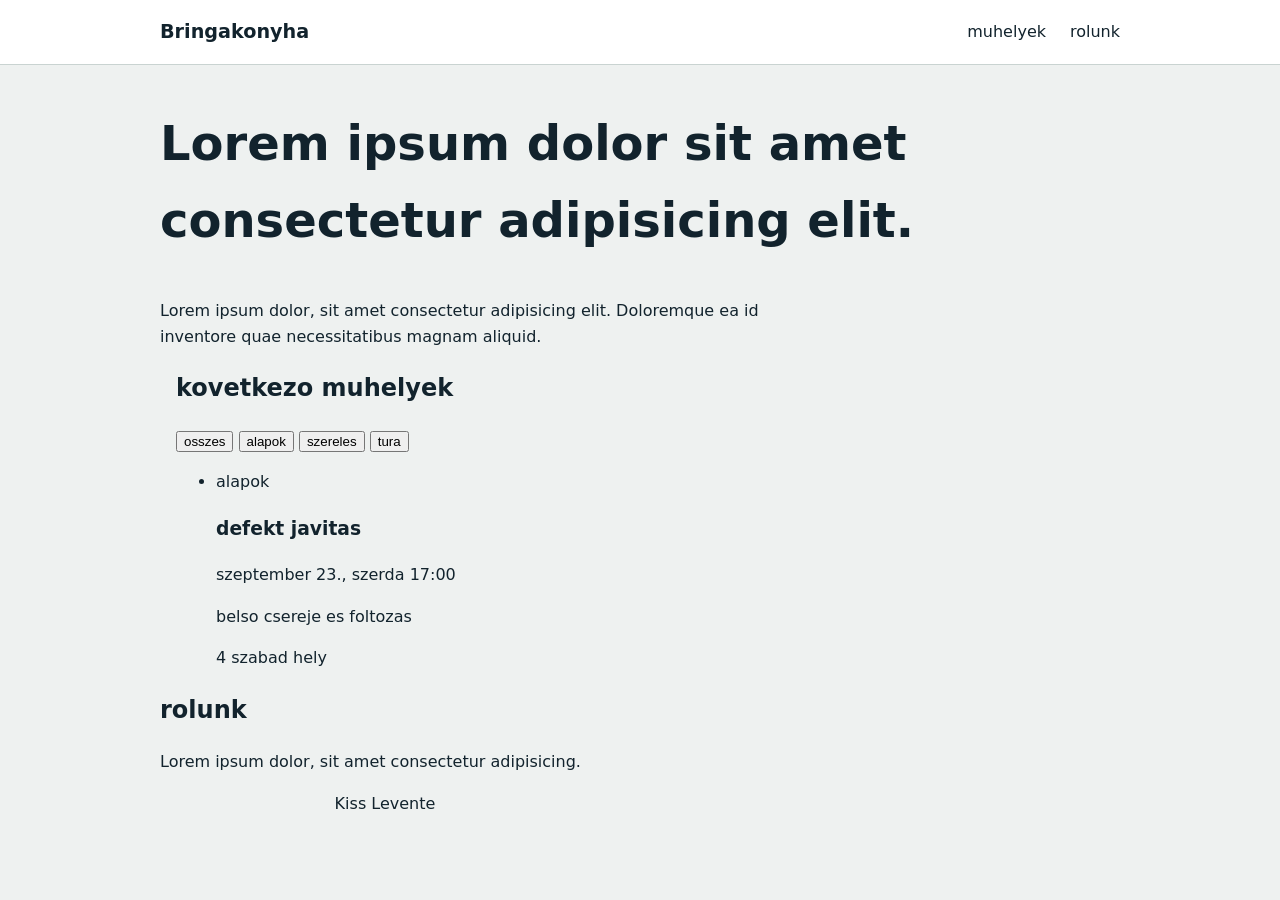
==== 09.24/index.html @ 426308fa "asd" ====
<!DOCTYPE html>
<html lang="hu">
<head>
    <meta charset="UTF-8">
    <meta name="viewport" content="width=device-width, initial-scale=1.0">
    <link rel="stylesheet" href="css/style.css">
    <title>Bringakonyha</title>
    <script src="/javas/main.js" defer></script>
</head>
<body>
    <a href="#main" class="skip-link">Ugras a tartalomra</a>
    <header class="header">
        <div class="container header-bar">
            <a href="#main" class="logo">Bringakonyha</a>
            <nav aria-label="Fo menu">
                <ul class="nav-list">
                    <li><a href="#workshops">muhelyek</a></li>
                    <li><a href="#about">rolunk</a></li>
                </ul>
            </nav>
        </div>
    </header>
    <main class="container" id="main">
        <section class="hero">
            <h1>Lorem ipsum dolor sit amet consectetur adipisicing elit.</h1>
            <p>Lorem ipsum dolor, sit amet consectetur adipisicing elit. Doloremque ea id inventore quae necessitatibus magnam aliquid.</p>
        </section>
        <section class="container" id="workshops" aria-labelledby="workshops-title">
            <h2 id="workshops-title">kovetkezo muhelyek</h2>
            <div class="filters" role="group" aria-label="szures tema szerint">
                <button type="button" class="filter"data-category="all" aria-pressed="true">osszes</button>
                <button type="button" class="filter"data-category="basic" aria-pressed="false">alapok</button>
                <button type="button" class="filter"data-category="repair" aria-pressed="false">szereles</button>
                <button type="button" class="filter"data-category="touring" aria-pressed="false">tura</button>
            </div>
            <p class="results" id="results" aria-live="polite"></p>
            <ul class="card-grid" id="card-grid">
                <li class="card">
                    <span class="card-tag">alapok</span>
                    <h3 class="card-title">defekt javitas</h3>
                    <p class="card-date">szeptember 23., szerda 17:00</p>
                    <p>belso csereje es foltozas</p>
                    <p class="card-seats">4 szabad hely</p>
                </li>
            </ul>
        </section>
        <section class="section" id="about" aria-labelledby="about-title">
            <h2 id="about-title">rolunk</h2>
            <p>Lorem ipsum dolor, sit amet consectetur adipisicing.</p>
        </section>
    </main>

    <footer class="footer">
        <p class="container">Kiss Levente</p>
    </footer>
</body>
</html>
---- 09.24/css/style.css ----
:root{
    --paper: #eef1f0;
    --white: #fff;
    --ink: #12232d;
    --muted: #4a6068;
    --brand: #0f5c5a;
    --hivis: #d7e648;
    --line: #c9d3d1;
    --alert: #a6431f;
}
*{
    box-sizing:border-box;
}
body{
    margin: 0;
    background: var(--paper);
    color: var(--ink);
    font-family: system-ui, -apple-system, BlinkMacSystemFont, 'Segoe UI', Roboto, Oxygen, Ubuntu, Cantarell, 'Open Sans', 'Helvetica Neue', sans-serif;
    line-height: 1.6;
}
h1{
    font-size: clamp(1.8rem, 1.2rem + 2.5vw, 3rem);
}
p{
    max-width: 60ch;
}
.skip-link{
    position: absolute;
    top: -4rem;
    left: 0.5rem;
    z-index: 10;
    background: var(--hivis);
    color: var(--ink);
    padding: .6rem 1rem;
    font-weight: 700;
    text-decoration: none;
}
:focus-visible{
    outline: 3px solid var(--ink);
    outline-offset: 2px;
}
.skip-link:focus{
    top: .5rem;
}
.container{
    width: min(100% - 2rem, 60rem);
    margin-inline: auto;
}
.header{
    background: var(--white);
    border-bottom: 1px solid var(--line);
}
.header-bar{
    display: flex;
    justify-content: space-between;
    align-items: center;
    flex-wrap: wrap;
    gap: 1rem;
    min-height: 4rem;
}
.logo{
    font-weight: 800;
    font-size: 1.2rem;
    color: var(--ink);
    text-decoration: none;
}
.nav-list{
    display: flex;
    gap: 1.5rem;
    list-style: none;
    margin: 0;
    padding: 0;
}
.nav-list a{
    color: var(--ink);
    text-decoration: none;
    padding: .5rem 0;
}
.nav-list a:hover{
    border-bottom: 2px solid var(--brand);
}
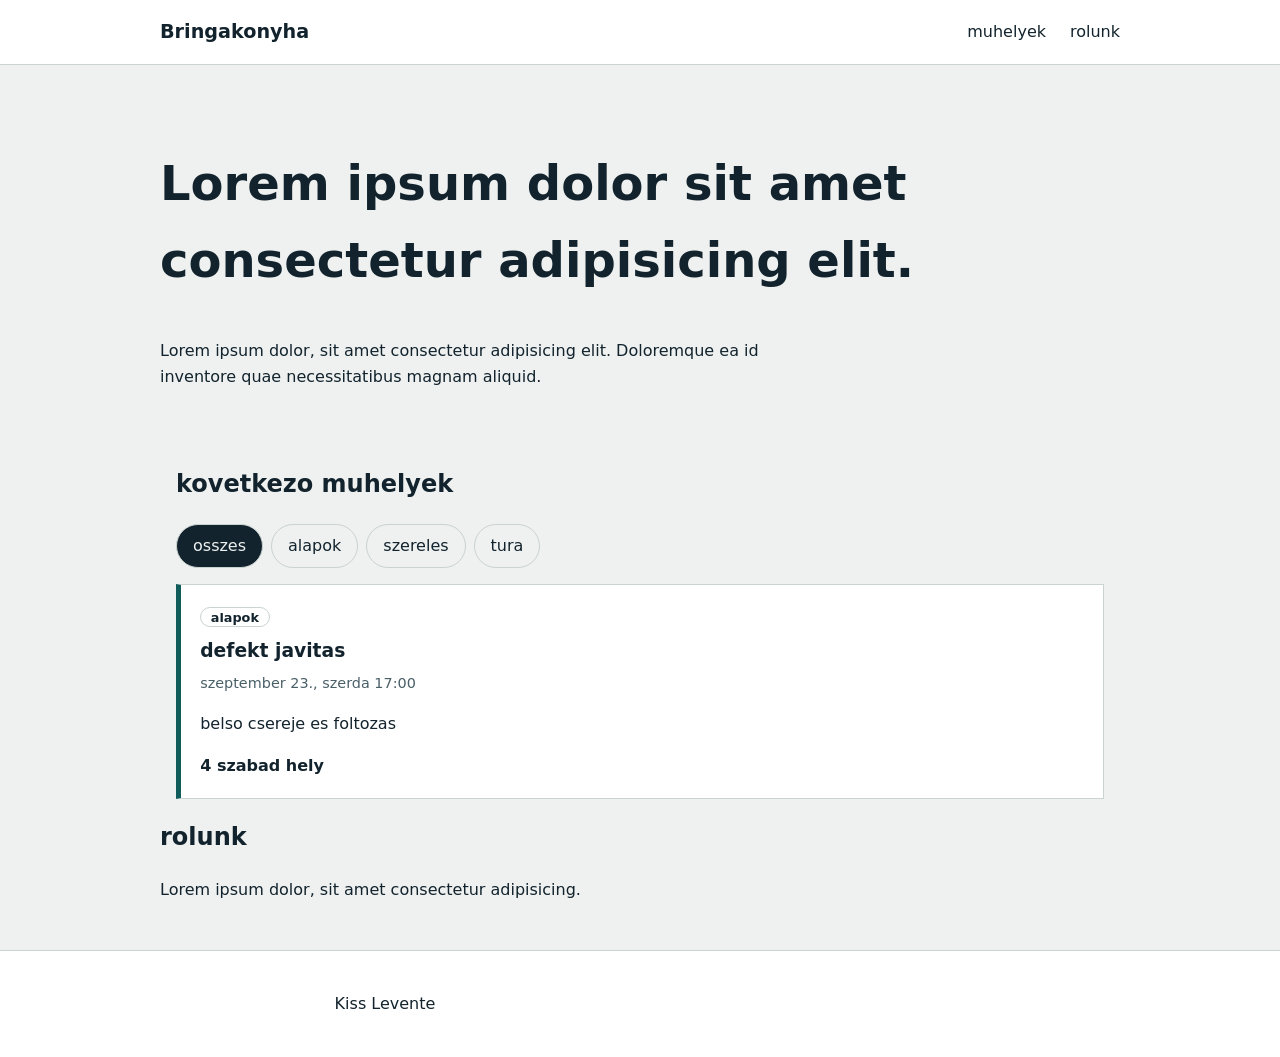
==== commit 832fa5a2: "qqq" ====
--- a/09.24/index.html
+++ b/09.24/index.html
@@ -5,7 +5,7 @@
     <meta name="viewport" content="width=device-width, initial-scale=1.0">
     <link rel="stylesheet" href="css/style.css">
     <title>Bringakonyha</title>
-    <script src="/javas/main.js" defer></script>
+    <script src="/js/main.js" defer></script>
 </head>
 <body>
     <a href="#main" class="skip-link">Ugras a tartalomra</a>
--- a/09.24/css/style.css
+++ b/09.24/css/style.css
@@ -79,3 +79,83 @@
 .nav-list a:hover{
     border-bottom: 2px solid var(--brand);
 }
+.hero{
+    padding: 2.5rem 0;
+}
+.section{
+    margin-bottom: 3rem;
+}
+.filters{
+    display: flex;
+    flex-wrap: wrap;
+    gap: .5rem;
+    margin-bottom: 1rem;
+}
+.filter{
+    font: inherit;
+    background: none;
+    color: var(--ink);
+    border:  1px solid var(--line);
+    border-radius: 999px;
+    padding: .5rem 1rem;
+    min-height: 44px;
+    cursor: pointer;
+}
+.filter[aria-pressed="true"]{
+    background: var(--ink);
+    color: var(--paper);
+}
+.results{
+    color: var(--muted);
+    font-size: .95rem;
+}
+.card-grid{
+    display: grid;
+    grid-template-columns: repeat(auto-fit, minmax(100%, 16rem), 1fr);
+    gap: 1rem;
+    list-style: none;
+    padding: 0;
+}
+.card{
+    background: var(--white);
+    border: 1px solid var(--line);
+    border-left: 5px solid var(--brand);
+    padding: 1.2rem;
+}
+.card-title{
+    margin: .4rem 0;
+}
+.card-tag{
+    font-size: .8rem;
+    font-weight: 700;
+    border: 1px solid var(--line);
+    border-radius: 999px;
+    padding: .1rem .6rem;
+}
+.card-date{
+    color: var(--muted);
+    font-size: .9rem;
+    margin: 0 0 .6rem;
+}
+.card-seats{
+    font-weight: 700;
+    margin-bottom: 0;
+}
+.card-seats-low{
+    color: var(--alert);
+}
+.footer{
+    background: var(--white);
+    border-top: 1px solid var(--line);
+    padding: 1.5rem 0;
+}
+@media (max-width: 30rem){
+    .header-bar{justify-content: center;}
+    .nav-list{gap: 1rem;}
+}
+@media (prefers-reduced-motion: reduce){
+    *{
+        transition-duration: .01s !important;
+        animation-duration: .01s !important;
+    }
+}
